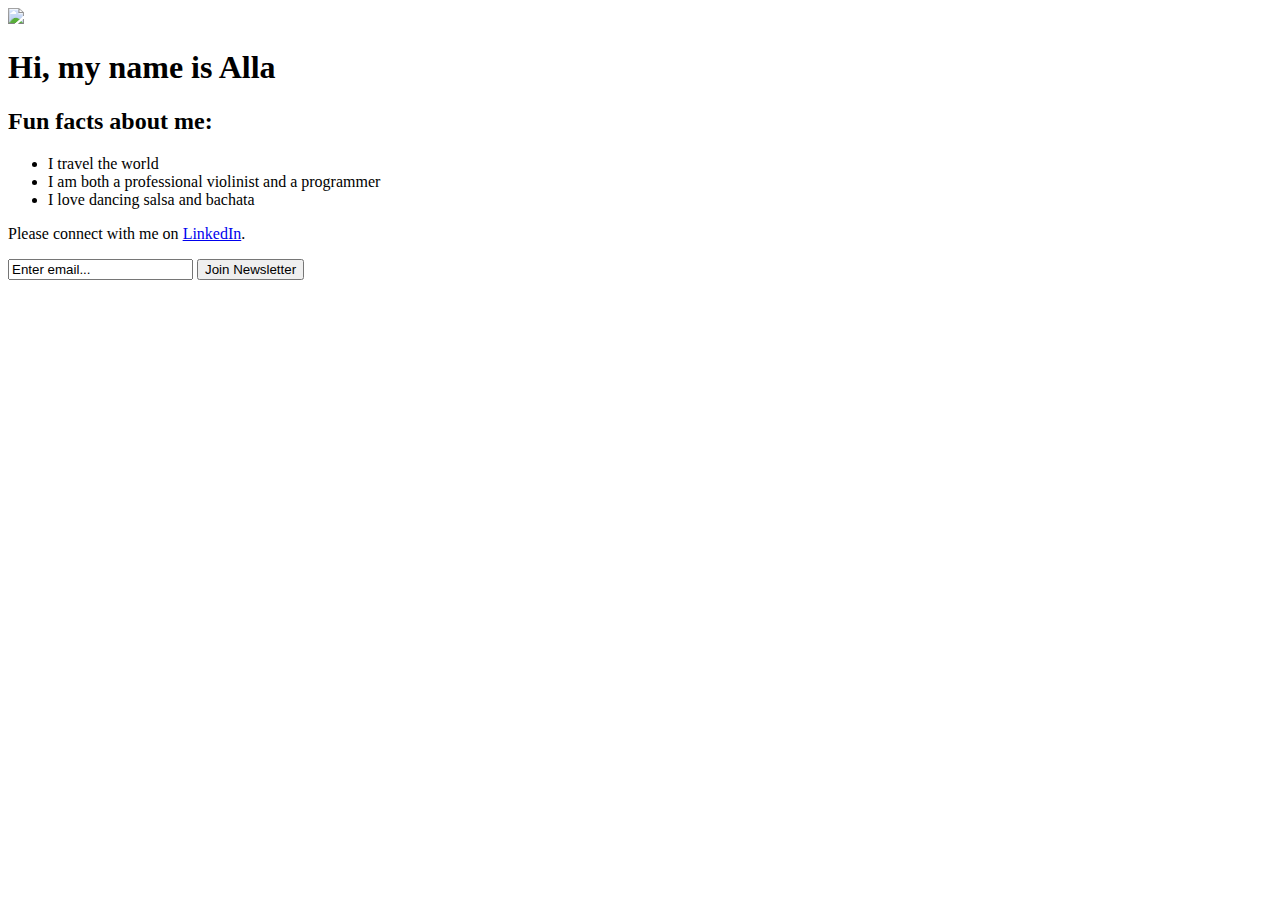
==== Web Dev basics/Build and deploy your own website/Build a personal website/index.html @ 600303d7 "Create index.html" ====
<!doctype html>
<html>
    <head>
      <title>My personal website</title>
    </head>
    <body>
        <img src="image.jpg">
        <h1>Hi, my name is Alla</h1>
        <h2>Fun facts about me:</h2>
        <ul>
            <li>I travel the world</li>
            <li>I am both a professional violinist and a programmer</li>
            <li>I love dancing salsa and bachata</li>
        </ul>
        <p>Please connect with me on <a href="https://www.linkedin.com/in/alla-petrichei-3380174a/">LinkedIn</a>.</p>
        <input type="email" value="Enter email...">
        <button>Join Newsletter</button>
    </body>
</html>
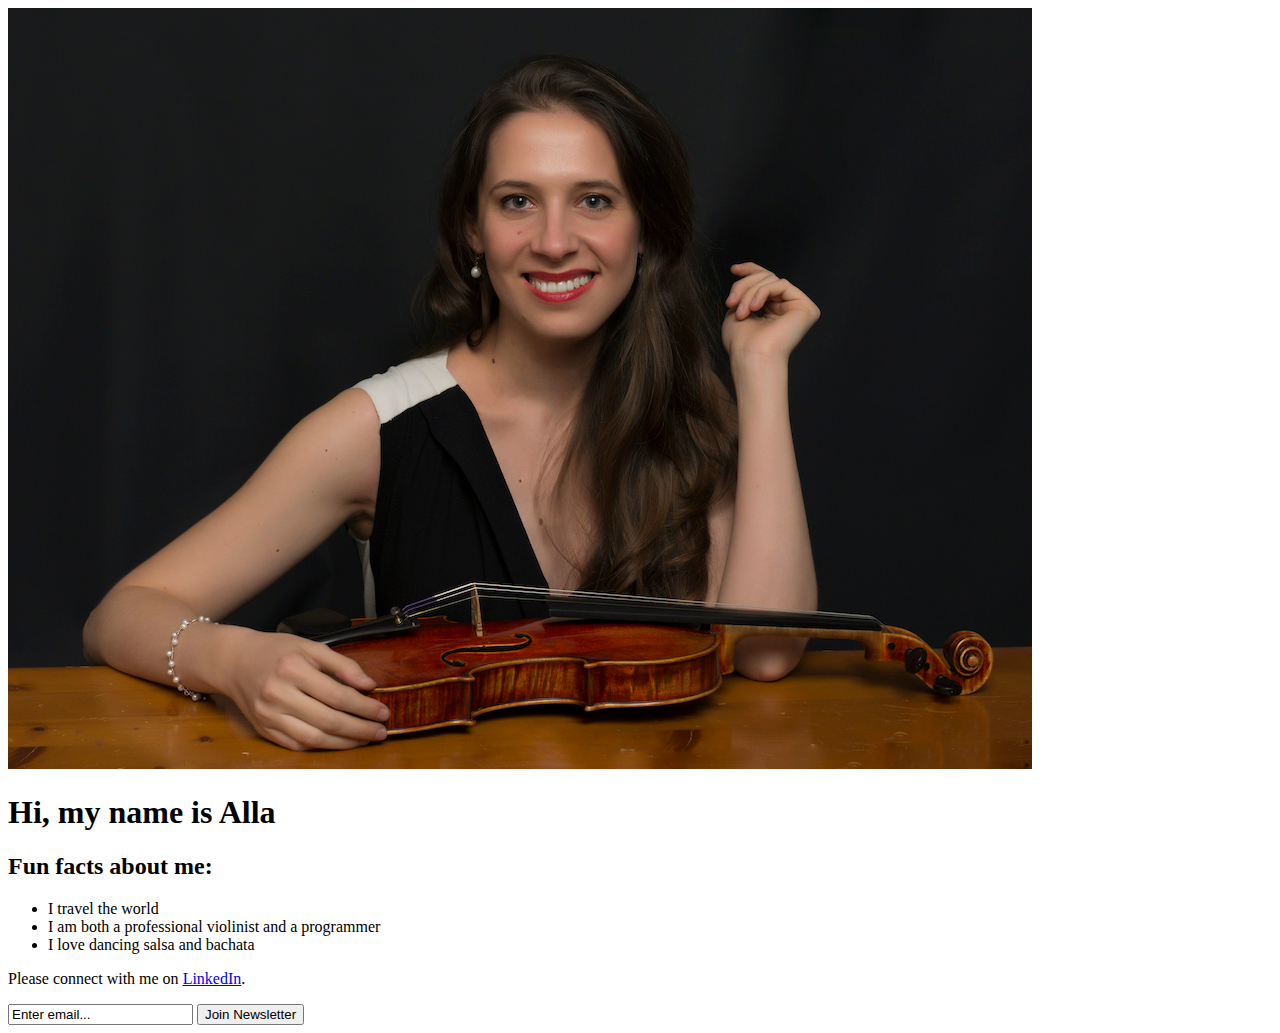
==== commit 1372b50e: "Update index.html" ====
--- a/Web Dev basics/Build and deploy your own website/Build a personal website/index.html
+++ b/Web Dev basics/Build and deploy your own website/Build a personal website/index.html
@@ -12,7 +12,7 @@
             <li>I am both a professional violinist and a programmer</li>
             <li>I love dancing salsa and bachata</li>
         </ul>
-        <p>Please connect with me on <a href="https://www.linkedin.com/in/alla-petrichei-3380174a/">LinkedIn</a>.</p>
+        <p>Please connect with me on <a href="https://www.linkedin.com/in/alla-petrichei-3380174a/" target="_blank">LinkedIn</a>.</p>
         <input type="email" value="Enter email...">
         <button>Join Newsletter</button>
     </body>
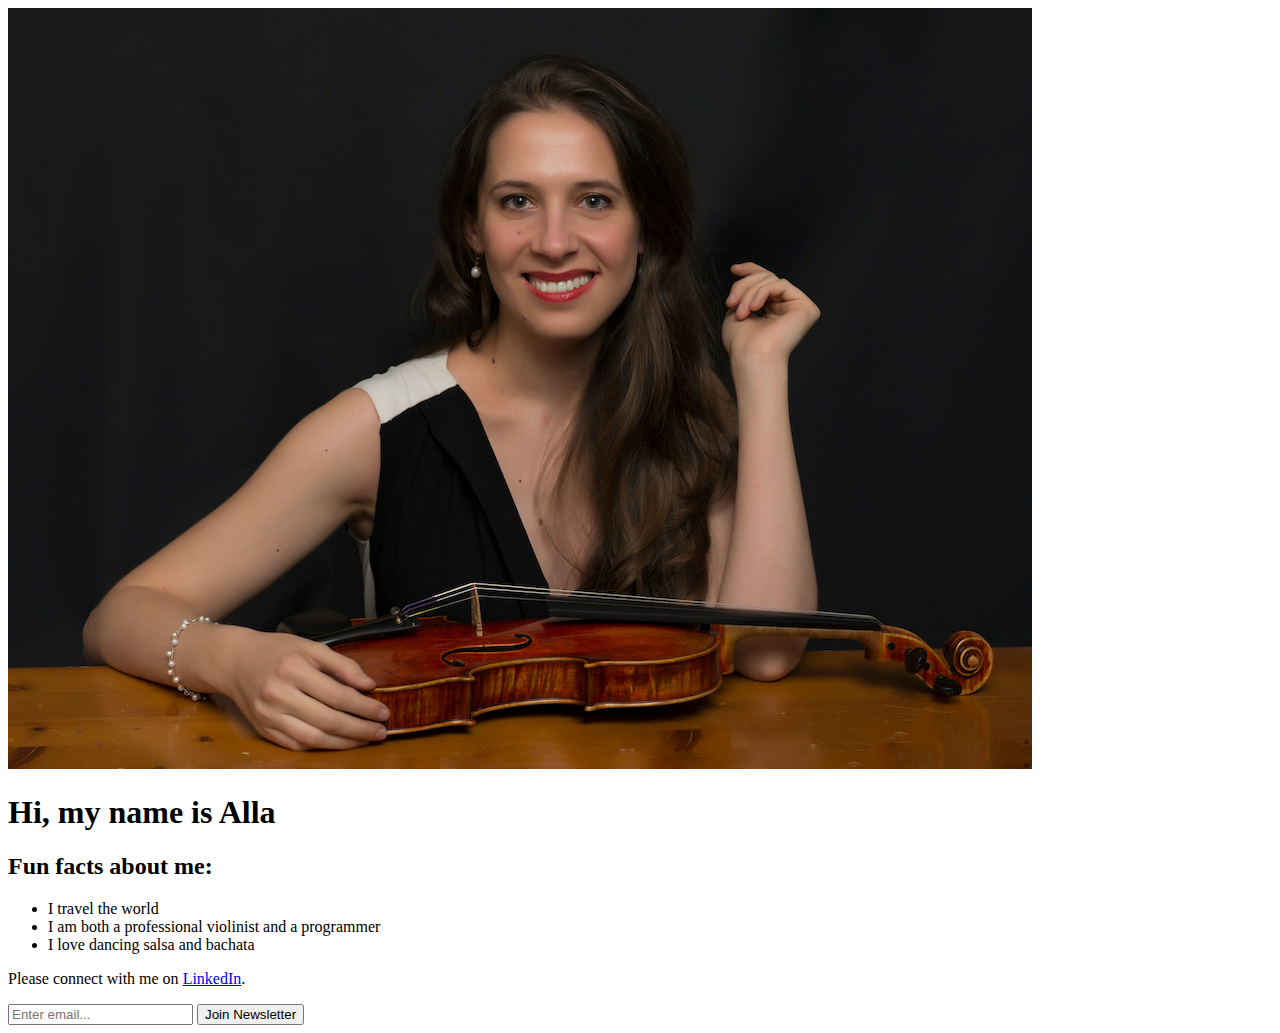
==== commit 0c954e91: "Update index.html" ====
--- a/Web Dev basics/Build and deploy your own website/Build a personal website/index.html
+++ b/Web Dev basics/Build and deploy your own website/Build a personal website/index.html
@@ -13,7 +13,7 @@
             <li>I love dancing salsa and bachata</li>
         </ul>
         <p>Please connect with me on <a href="https://www.linkedin.com/in/alla-petrichei-3380174a/" target="_blank">LinkedIn</a>.</p>
-        <input type="email" value="Enter email...">
+        <input type="email" placeholder="Enter email...">
         <button>Join Newsletter</button>
     </body>
 </html>
